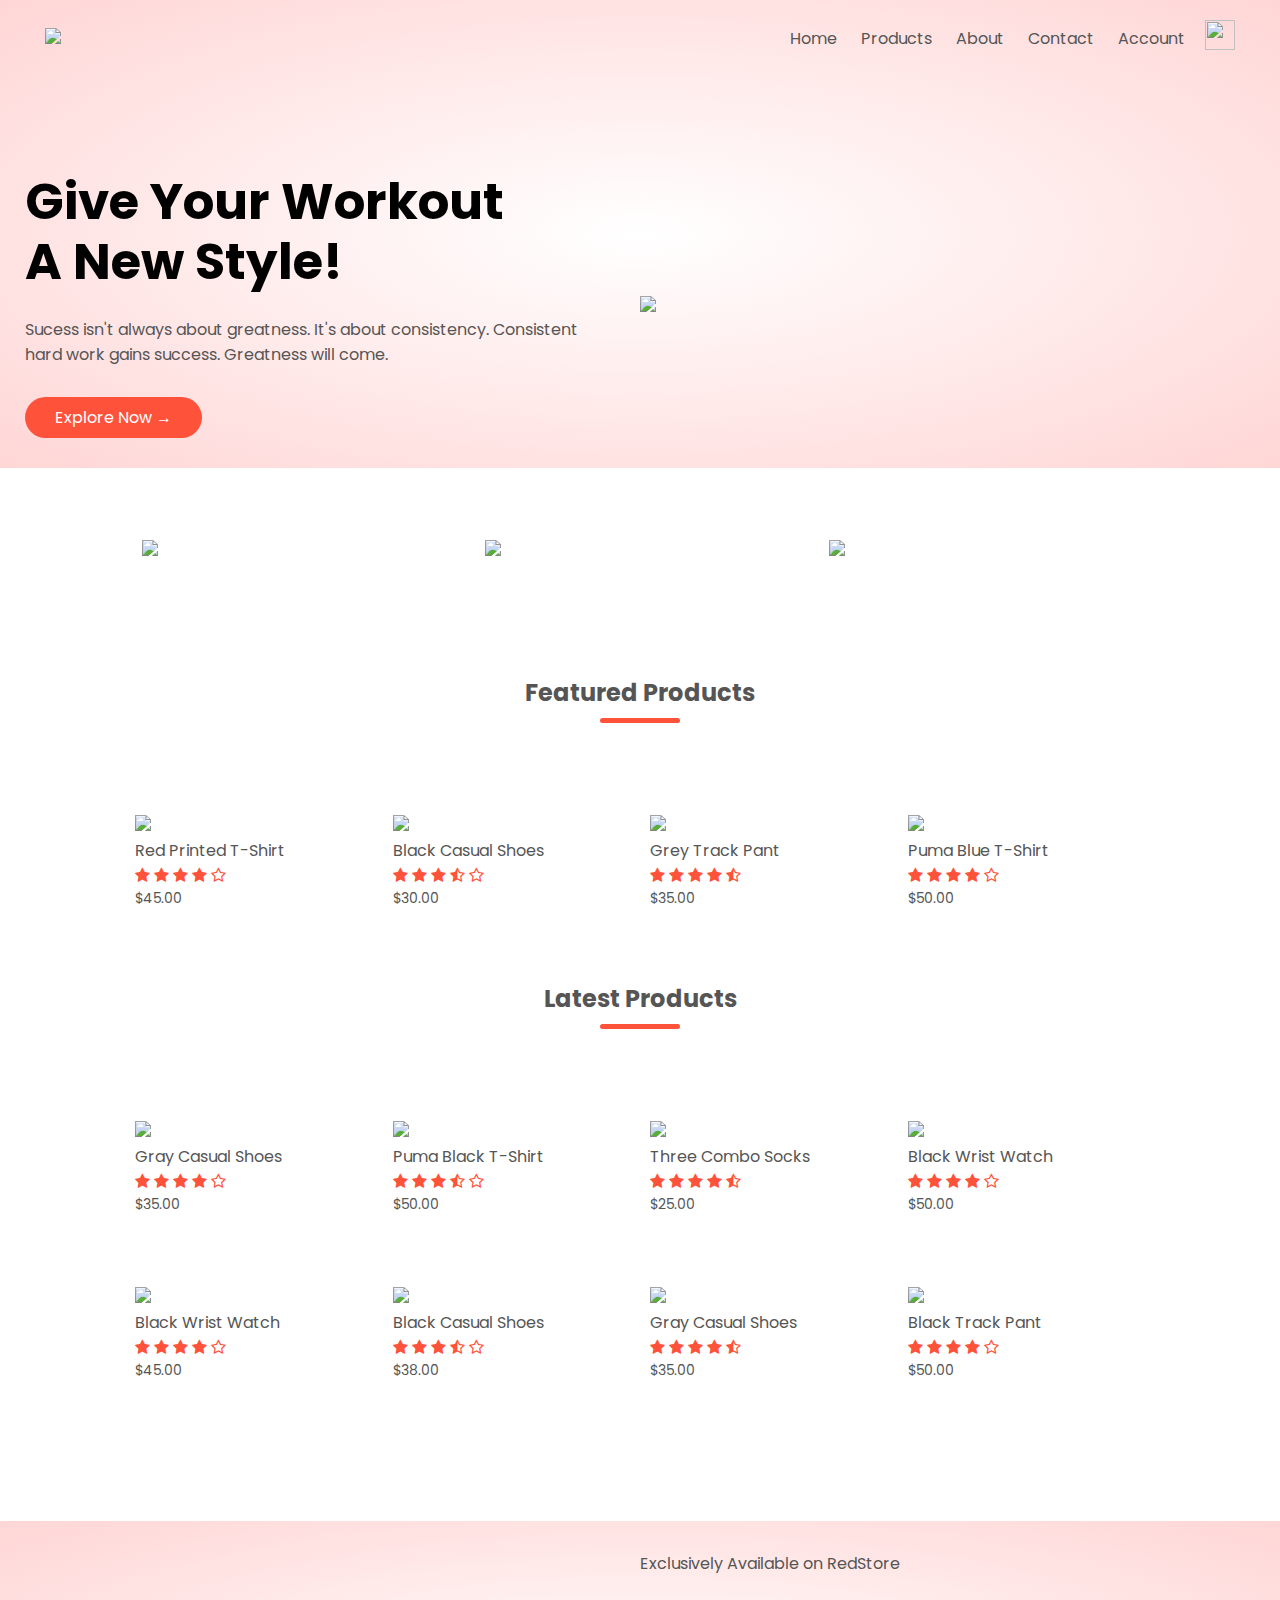
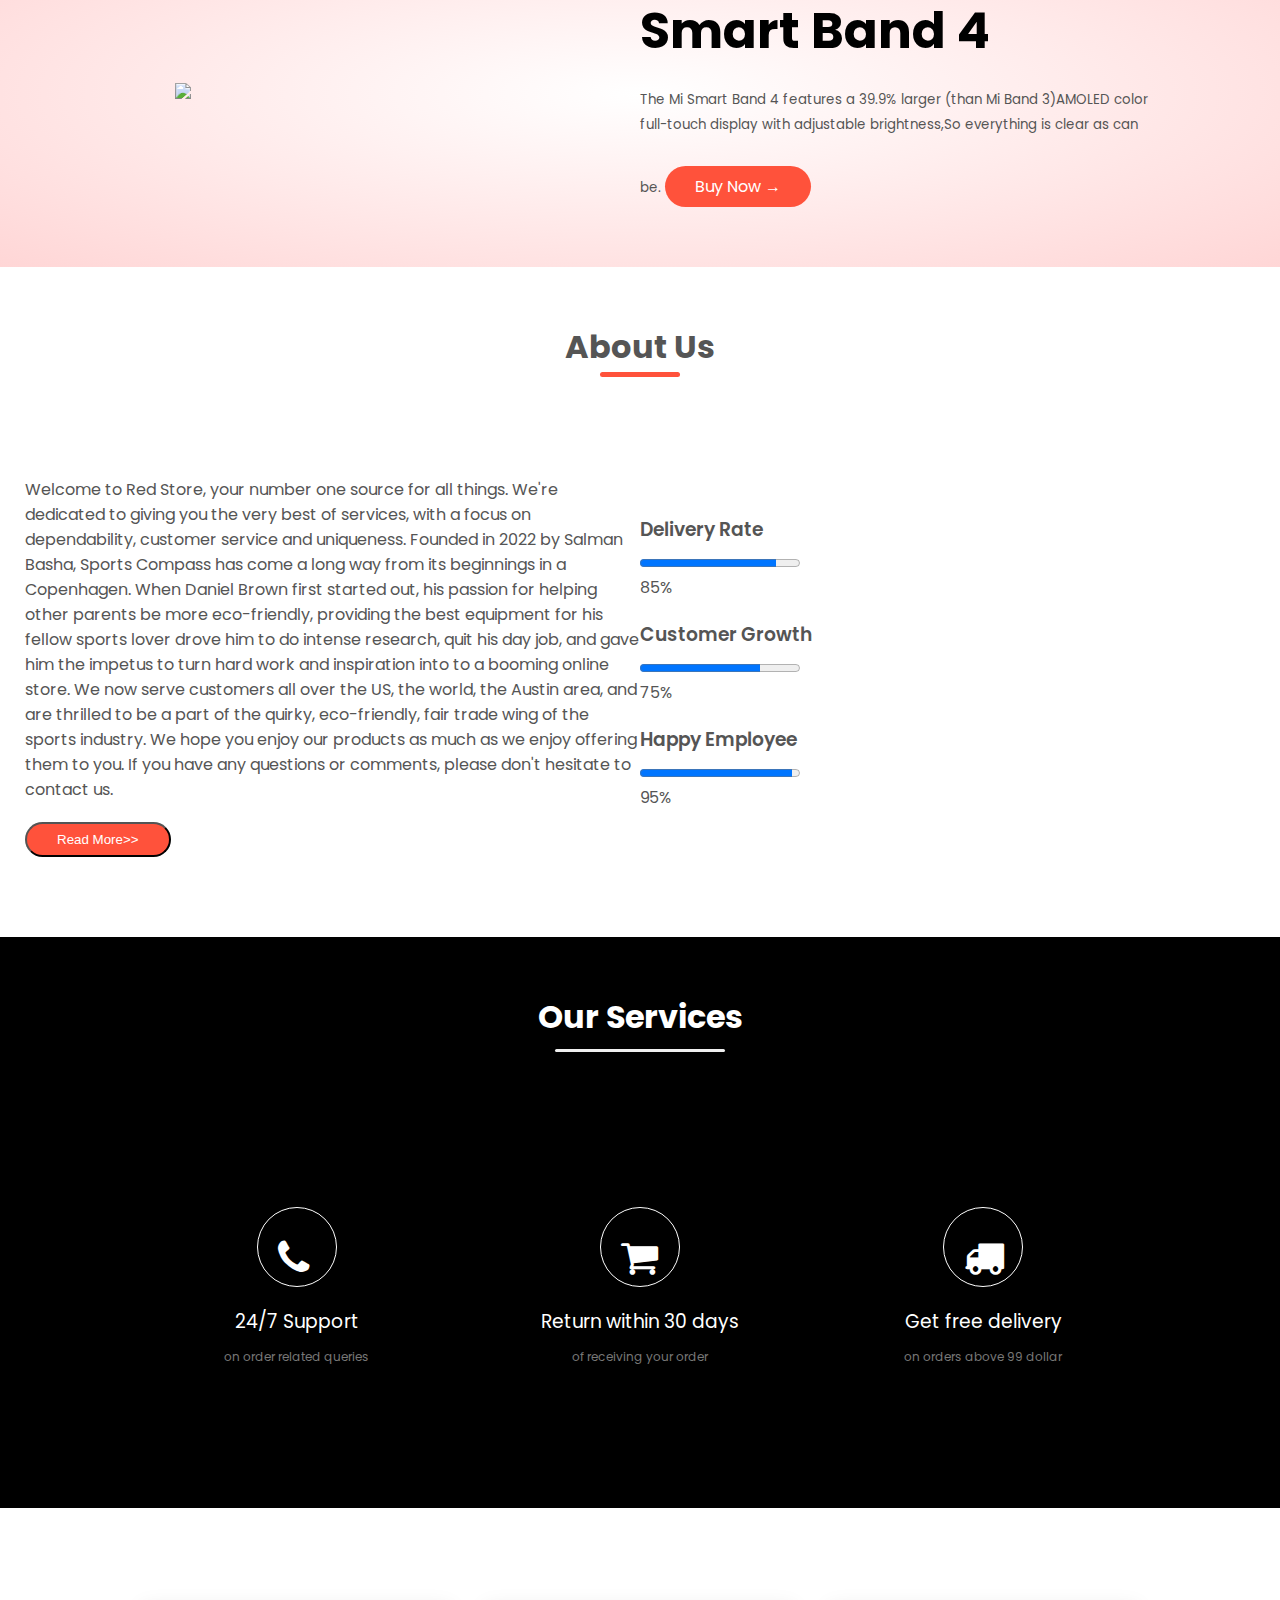
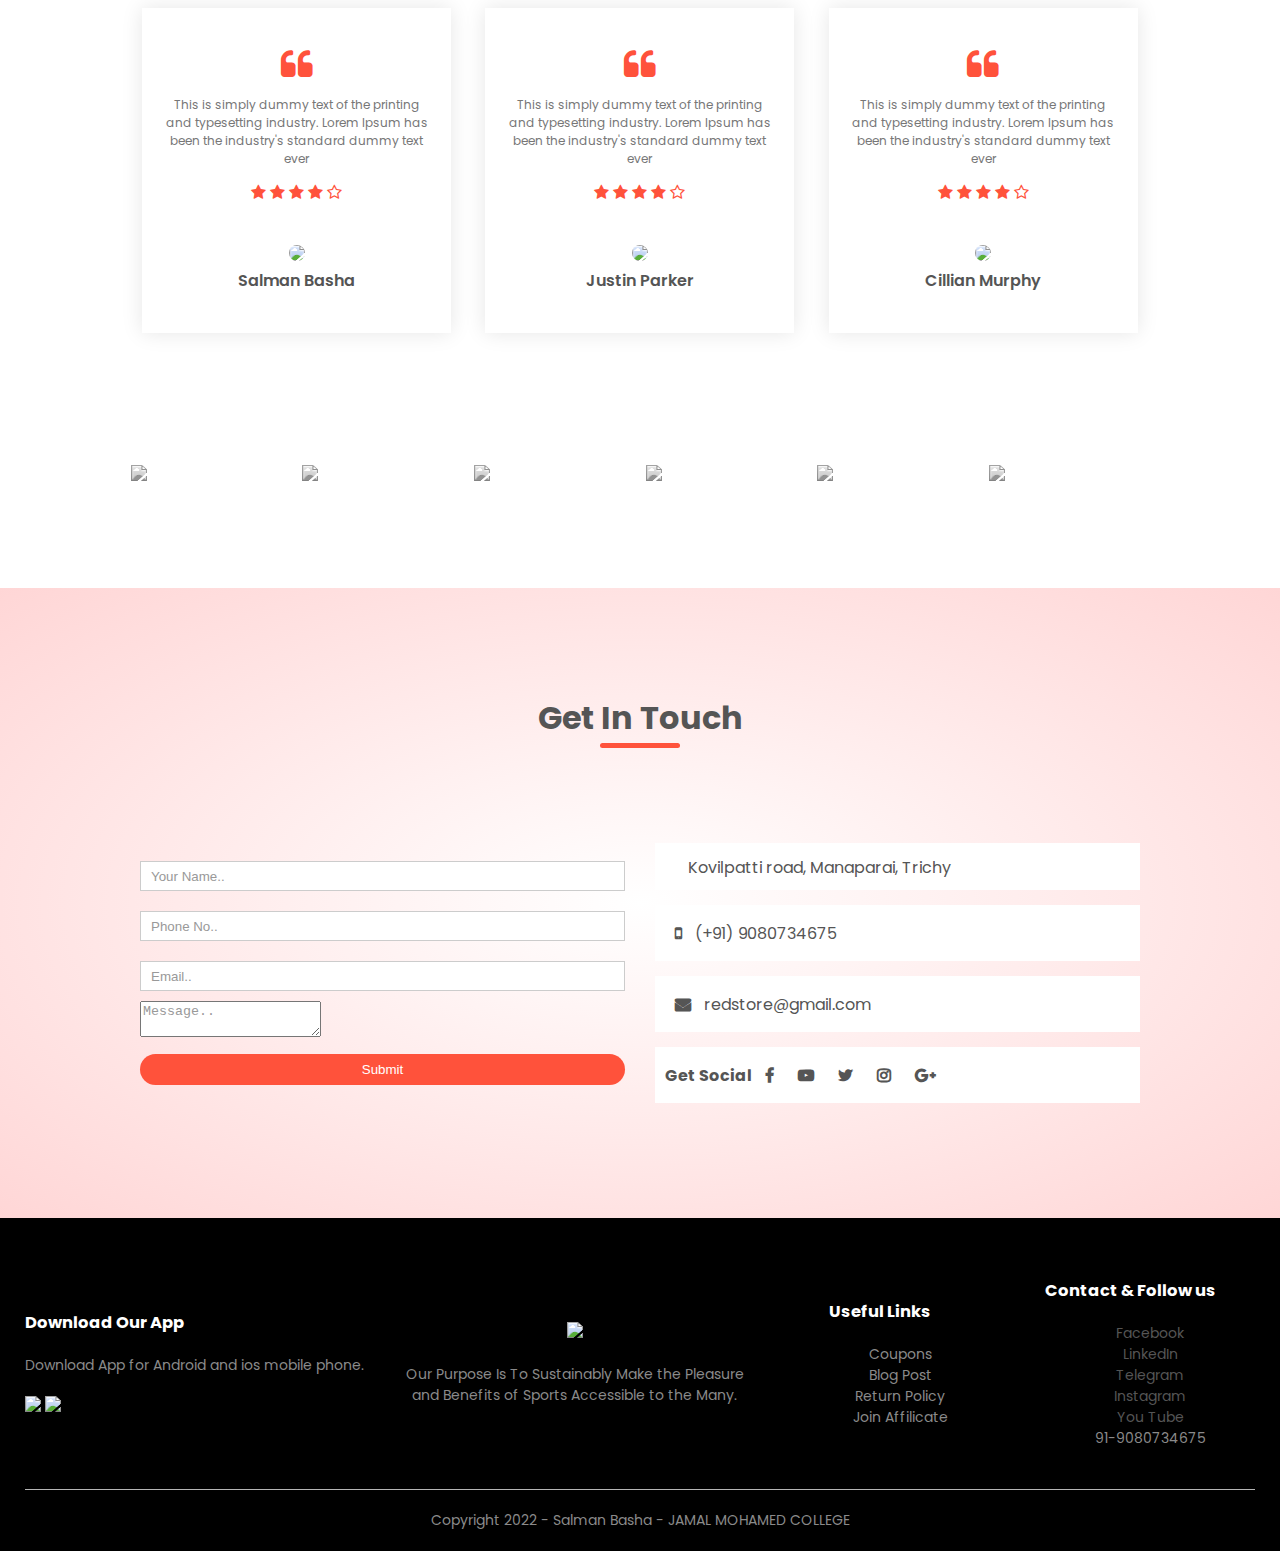
==== Red_Store/index.html @ 7539285f "Add files via upload" ====
<!DOCTYPE html>
<html lang = "en">
<head>
	<meta charset="UTF-8">
	<meta name ="viewport" content = "width = device-width, initial-scale =1.0">
	<title>RedStore | Ecommerce Website Design </title>
	<link rel="stylesheet" href="style.css" >
	<link rel="preconnect" href="https://fonts.googleapis.com">
	<link rel="preconnect" href="https://fonts.gstatic.com" crossorigin>
	<link href="https://fonts.googleapis.com/css2?family=Poppins:wght@300;400;500;600;700&display=swap" 
	rel="stylesheet">
	<link rel="stylesheet" href="https://stackpath.bootstrapcdn.com/font-awesome/4.7.0/css/font-awesome.min.css">

</head>
<body>
	<div class="header">
		
	<div class="container">
		<div class="navbar">
			<div class="logo">
				<a href="index.html"><img src="images/logo.png" width="125px"> </a>
			</div>
		<nav>
			<ul id = "MenuItems">
				<li><a href="index.html"> Home </a> </li>
				<li><a href="products.html"> Products </a> </li>
				<li><a href="about.html"> About </a> </li>
				<li><a href="contact.html"> Contact </a> </li>
				<li><a href="account.html"> Account </a> </li>
			</ul>
		</nav>
		
		<a href="cart.html"><img src="images/cart.png" width="30px" height="30px"></a>
		<img src="images/menu.png" class="menu-icon"
		onclick ="menutoggle()">

		</div>
	<div class="row">
		<div class="col-6">
			<h1>Give Your Workout<br>A New Style!</h1>
			<p>Sucess isn't always about greatness. It's about consistency. 
			Consistent<br>hard work gains success. Greatness
			will come.</p>
			<a href="" class="btn">Explore Now &#8594;</a>
		</div>
		<div class="col-6">
			<img src="images/image1.png" >
		</div>
	</div>
	
	</div>

	</div>

<!---------------------- featured categories --------------------->
 
	<div class="categories">
		<div class="small-container">
			
			<div class="row">
				<div class="col-4">
					<img src="images/category-1.jpg">
				</div>
				<div class="col-4">
					<img src="images/category-2.jpg">
				</div>
				<div class="col-4">
					<img src="images/category-3.jpg">
				</div>
			</div>


		</div>
	</div>
<!---------------------- featured products --------------------->

	<div class="small-container">
		<h2 class="title">Featured Products</h2>	
		
		<div class="row">
			<div class="col-3">
				<a href="product-details.html"><img src="images/product-1.jpg"> </a>
				<a href="product-details.html"><h4>Red Printed T-Shirt</h4></a>
				<div class="rating">
					<i class="fa fa-star"></i>
					<i class="fa fa-star"></i>
					<i class="fa fa-star"></i>
					<i class="fa fa-star"></i>
					<i class="fa fa-star-o"></i>
				</div>
				<p>$45.00</p>
			</div>
			<div class="col-3">
				<img src="images/product-2.jpg">
				<h4>Black Casual Shoes</h4>
				<div class="rating">
					<i class="fa fa-star"></i>
					<i class="fa fa-star"></i>
					<i class="fa fa-star"></i>
					<i class="fa fa-star-half-o"></i>
					<i class="fa fa-star-o"></i>
				</div>
				<p>$30.00</p>
			</div>
			<div class="col-3">
				<img src="images/product-3.jpg">
				<h4>Grey Track Pant</h4>
				<div class="rating">
					<i class="fa fa-star"></i>
					<i class="fa fa-star"></i>
					<i class="fa fa-star"></i>
					<i class="fa fa-star"></i>
					<i class="fa fa-star-half-o"></i>
				</div>
				<p>$35.00</p>
			</div>
			<div class="col-3">
				<img src="images/product-4.jpg">
				<h4>Puma Blue T-Shirt</h4>
				<div class="rating">
					<i class="fa fa-star"></i>
					<i class="fa fa-star"></i>
					<i class="fa fa-star"></i>
					<i class="fa fa-star"></i>
					<i class="fa fa-star-o"></i>
				</div>
				<p>$50.00</p>
			</div>
		</div>
		<h2 class="title">Latest Products</h2>
			
		<div class="row">
			<div class="col-3">
				<img src="images/product-5.jpg">
				<h4>Gray Casual Shoes</h4>
				<div class="rating">
					<i class="fa fa-star"></i>
					<i class="fa fa-star"></i>
					<i class="fa fa-star"></i>
					<i class="fa fa-star"></i>
					<i class="fa fa-star-o"></i>
				</div>
				<p>$35.00</p>
			</div>
			<div class="col-3">
				<img src="images/product-6.jpg">
				<h4>Puma Black T-Shirt</h4>
				<div class="rating">
					<i class="fa fa-star"></i>
					<i class="fa fa-star"></i>
					<i class="fa fa-star"></i>
					<i class="fa fa-star-half-o"></i>
					<i class="fa fa-star-o"></i>
				</div>
				<p>$50.00</p>
			</div>
			<div class="col-3">
				<img src="images/product-7.jpg">
				<h4>Three Combo Socks </h4>
				<div class="rating">
					<i class="fa fa-star"></i>
					<i class="fa fa-star"></i>
					<i class="fa fa-star"></i>
					<i class="fa fa-star"></i>
					<i class="fa fa-star-half-o"></i>
				</div>
				<p>$25.00</p>
			</div>
			<div class="col-3">
				<img src="images/product-8.jpg">
				<h4>Black Wrist Watch</h4>
				<div class="rating">
					<i class="fa fa-star"></i>
					<i class="fa fa-star"></i>
					<i class="fa fa-star"></i>
					<i class="fa fa-star"></i>
					<i class="fa fa-star-o"></i>
				</div>
				<p>$50.00</p>
			</div>
		</div>
		
		<div class="row">
			<div class="col-3">
				<img src="images/product-9.jpg">
				<h4>Black Wrist Watch</h4>
				<div class="rating">
					<i class="fa fa-star"></i>
					<i class="fa fa-star"></i>
					<i class="fa fa-star"></i>
					<i class="fa fa-star"></i>
					<i class="fa fa-star-o"></i>
				</div>
				<p>$45.00</p>
			</div>
			<div class="col-3">
				<img src="images/product-10.jpg">
				<h4>Black Casual Shoes</h4>
				<div class="rating">
					<i class="fa fa-star"></i>
					<i class="fa fa-star"></i>
					<i class="fa fa-star"></i>
					<i class="fa fa-star-half-o"></i>
					<i class="fa fa-star-o"></i>
				</div>
				<p>$38.00</p>
			</div>
			<div class="col-3">
				<img src="images/product-11.jpg">
				<h4>Gray Casual Shoes</h4>
				<div class="rating">
					<i class="fa fa-star"></i>
					<i class="fa fa-star"></i>
					<i class="fa fa-star"></i>
					<i class="fa fa-star"></i>
					<i class="fa fa-star-half-o"></i>
				</div>
				<p>$35.00</p>
			</div>
			<div class="col-3">
				<img src="images/product-12.jpg">
				<h4>Black Track Pant</h4>
				<div class="rating">
					<i class="fa fa-star"></i>
					<i class="fa fa-star"></i>
					<i class="fa fa-star"></i>
					<i class="fa fa-star"></i>
					<i class="fa fa-star-o"></i>
				</div>
				<p>$50.00</p>
			</div>
		</div>
	</div>

<!--------------------- Offer -------------------->
	<div class="offer">
		<div class="small-container">
			<div class="row">
				<div class="col-6">
					<img src="images/exclusive.png" class="offer-img">
				</div>
				<div class="col-6">
					<p>Exclusively Available on RedStore</p>
					<h1>Smart Band 4</h1>
					<small>The Mi Smart Band 4 features a 39.9% larger
					(than Mi Band 3)AMOLED color full-touch display with
					adjustable brightness,So everything is clear as can be.</small>
					<a href="" class="btn">Buy Now &#8594;</a>
				</div>
			</div>
		</div>
	</div>


<!------About Section------->    
    <div class="about">
    <div class="container">
	<h1 class="title"> About Us </h1>
        <div class="row">
            <div class="col-6">
                <div class="about-content">
                Welcome to Red Store, your number one source for all things. We're dedicated to giving you the very best of services, with a focus on dependability, customer service and uniqueness.

Founded in 2022 by Salman Basha, Sports Compass has come a long way from its beginnings in a Copenhagen. When Daniel Brown first started out, his passion for helping other parents be more eco-friendly, providing the best equipment for his fellow sports lover drove him to do intense research, quit his day job, and gave him the impetus to turn hard work and inspiration into to a booming online store. We now serve customers all over the US, the world, the Austin area, and are thrilled to be a part of the quirky, eco-friendly, fair trade wing of the sports industry.

We hope you enjoy our products as much as we enjoy offering them to you. If you have any questions or comments, please don't hesitate to contact us.


                </div>

            <button type="button" class="btn btn-primary">Read More>>
            
            </button>
            
            </div>

            <div class="col-6 skills-bar">
            
	    <h3>Delivery Rate</h3>
            <div class="progress">
	   <progress id="file" max="100" value="85"> 85% </progress>
            <div class="progress-bar" style = "width:85%";>85%</div>
            </div>
            
            <h3>Customer Growth</h3>
            <div class="progress">
            <progress id="file" max="100" value="75"> 75% </progress>
            <div class="progress-bar" style = "width:75%";>75%</div>
            </div>
            
            <h3>Happy Employee</h3>
            <div class="progress">
	    <progress id="file" max="100" value="95"> 95% </progress>
            <div class="progress-bar" style = "width:95%";>95%</div>
            </div>

            </div>

        </div>
        
    </div>  
    </div>  
        
<!------Services Section------->        
    <div class="services">
    
        <div class="small-container">
            <h1 class="title">Our Services</h1>
            <div class="row services" >
                <div class= "col-4 text-center">
                    <div class="icon">
                    <i class="fa fa-phone"></i>
                    </div>
                    <h3> 24/7 Support</h3>
                    <p>on order related queries</p>
                </div>
            
                <div class="col-4 text-center">
                    <div class="icon">
                    <i class="fa fa-shopping-cart"></i>
                    </div>
                    <h3> Return within 30 days</h3>
                    <p>of receiving your order</p>
                </div>
            
                <div class="col-4 text-center">
                    <div class="icon">
                    <i class="fa fa-truck"></i>
                    </div>
                    <h3>Get free delivery</h3>
                    <p>on orders above 99 dollar</p>
                </div>
            </div>
        </div>
        </div>
    
    </div>



<!--------------------- testimonial  -------------------->
	<div class="testimonial">
		<div class="small-container">
			<div class="row">
				<div class="col-4">
					<i class="fa fa-quote-left"></i>
					<p>This is simply dummy text of the printing
					and typesetting industry. Lorem Ipsum has been the
					industry's standard dummy text ever</p>
					<div class="rating">
						<i class="fa fa-star"></i>
						<i class="fa fa-star"></i>
						<i class="fa fa-star"></i>
						<i class="fa fa-star"></i>
						<i class="fa fa-star-o"></i>
					</div>
					<img src="images/user-4.jpg">
					<h3>Salman Basha</h3>
				</div>
				<div class="col-4">
					<i class="fa fa-quote-left"></i>
					<p>This is simply dummy text of the printing
					and typesetting industry. Lorem Ipsum has been the
					industry's standard dummy text ever</p>
					<div class="rating">
						<i class="fa fa-star"></i>
						<i class="fa fa-star"></i>
						<i class="fa fa-star"></i>
						<i class="fa fa-star"></i>
						<i class="fa fa-star-o"></i>
					</div>
					<img src="images/user-5.png">
					<h3>Justin Parker</h3>
				</div>
				<div class="col-4">
					<i class="fa fa-quote-left"></i>
					<p>This is simply dummy text of the printing
					and typesetting industry. Lorem Ipsum has been the
					industry's standard dummy text ever</p>
					<div class="rating">
						<i class="fa fa-star"></i>
						<i class="fa fa-star"></i>
						<i class="fa fa-star"></i>
						<i class="fa fa-star"></i>
						<i class="fa fa-star-o"></i>
					</div>
					<img src="images/user-6.jpg">
					<h3>Cillian Murphy</h3>
				</div>
				
			</div>
		</div>
	</div>
<!--------------------- brands  -------------------->
	<div class="brands">
		<div class="small-container">
			<div class="row">
				<div class="col-2">
					<img src="images/logo-godrej.png">
				</div>
				<div class="col-2">
					<img src="images/logo-oppo.png">
				</div>
				<div class="col-2">
					<img src="images/logo-coca-cola.png">
				</div>
				<div class="col-2">
					<img src="images/logo-paypal.png">
				</div>
				<div class="col-2">
					<img src="images/logo-philips.png">
				</div>
				<div class="col-2">
					<img src="images/logo-Starbucks.jpg">
				</div>
				
			</div>
		</div>
	</div>

<!--------------------- contact  -------------------->
	<div class="contact">
		<div class="small-container">
			<H1 class="title">Get In Touch</H1>
			<div class="row">
				<div class="col-6">
					<form class="contact-form">

					<div class ="form-group">
					<input type="text" class="form-control" placeholder="Your Name..">
					</div>

					<div class ="form-group">
					<input type="number" class="form-control" placeholder="Phone No..">
					</div>


					<div class ="form-group">
					<input type="email" class="form-control" placeholder="Email..">
					</div>


					<div class ="form-group">
					<textarea class="form-control" row="4" placeholder="Message.."></textarea>
					</div>
					
					<button type = "submit" class="btn btn-primary">Submit </button>
					
					</form>

				</div>

				<div class="col-6 contact-info">

					<div class="follow"> <b> <i class="fa fa-map-maker"></i> </b> Kovilpatti road, Manaparai, Trichy </div>

					<div class="follow"> <b> <i class="fa fa-mobile"></i> </b> (+91) 9080734675 </div>

					<div class="follow"> <b> <i class="fa fa-envelope"></i> </b> redstore@gmail.com </div>

					<div class="follow"> <label> <b>Get Social </b> </label>
					<a href = "https://www.Facebook.com/"><i class ="fa fa-facebook"> </i> </a>
					<a href = "https://www.youtube.com/"><i class ="fa fa-youtube-play"> </i> </a>
					<a href = "https://www.twitter.com/"><i class ="fa fa-twitter"> </i> </a>
					<a href = "https://www.instagram.com/"><i class ="fa fa-instagram"> </i> </a>
					<a href = "https://www.myaccount.google.com/"><i class ="fa fa-google-plus"> </i> </a>
					 </div>


					
				</div>

			</div>
		</div>
	</div>

<!--------------------- footer  -------------------->
	<div class="footer">
		<div class="container">
			<div class="row">
				<div class="footer-col-1">
					<h3>Download Our App</h3>
					<p>Download App for Android and ios mobile phone.</p>
					<div class="app-logo">
						<img src="images/play-store.png">
						<img src="images/app-store.png">
					</div>
				</div>
				<div class="footer-col-2">
					<img src="images/logo-white.png">					
					<p>Our Purpose Is To Sustainably Make the Pleasure and
					Benefits of Sports Accessible to the Many.</p> 
				</div>
				<div class="footer-col-3">
					<h3>Useful Links</h3>
					<ul>
					<li>Coupons</li>
					<li>Blog Post</li>
					<li>Return Policy</li>
					<li>Join Affilicate</li>					
					</ul>
				</div>
				<div class="footer-col-4">
					<h3>Contact & Follow us</h3>
					<ul>
					<li><a href="https://Facebook.com">Facebook </a></li>
					<li><a href="https://Linkedin.com">LinkedIn </a></li>
					<li><a href="https://Telegram.com">Telegram </a></li>
					<li><a href="https://Instagram.com">Instagram </a></li>		
					<li><a href="https://YouTube.com">You Tube  </a></li>
					<li>91-9080734675</li>
					</ul>
				</div>

			</div>
			<hr>
			<p class="Copyright">Copyright 2022 - Salman Basha - JAMAL MOHAMED COLLEGE</p>
		</div>
	</div>

<!--------------------- js for toggle menu -------------------->

	<script>
		var MenuItems = document.getElementById("MenuItems");
		
		MenuItems.style.maxHeight = "0px";
	
		function menutoggle()
		{
		
			if(MenuItems.style.maxHeight == "0px")
			{
			
				MenuItems.style.maxHeight = "200px";
				
			}
			else
			{
						
				MenuItems.style.maxHeight = "0px";
					
			}
		
		}
	</script>
</body>

</html>
---- Red_Store/style.css ----
*{
	margin: 0;
	pading: 0;
	box-sizing: border-box;


}

body{
	font-family: 'Poppins', sans-serif;
}

.navbar{
	display: flex;
	align-items: center;
	padding: 20px;
}
nav{
	flex: 1;
	text-align:right;

}
nav ul{
	display: inline-block;
	list-style-type: none;
}
nav ul li{

	display: inline-block;
	margin-right: 20px;

}

a{
	text-decoration: none;
	color: #555;
}
p{
	color: #555;
}
.container{
	max-width= 1300px;
	margin: auto;
	padding-left: 25px;
	padding-right: 25px;
}
.row{
	display:flex;
	align-items:center;
	flex-wrap:wrap;
	justify-content:space-around;
}
.col-6{
	flex-basis:50%;
	min-width:300px;
}
.col-6 img{
	max-width:100%;
	padding:50px 0;
}
.col-6 h1{
	font-size:50px;
	line-height:60px;
	margin:25px 0;
}
.btn{
	display: inline-block;
	background: #ff523b;
	color: #fff;
	padding: 8px 30px;
	margin: 30px 0;
	border-radius: 30px;
	transition:background 0.5s;
}

.btn:hover{
	background: #563434;
}

.header{
	background: radial-gradient(#fff,#ffd6d6);
}
.header .row{
	margin-top:70px;
}
.categories{
	margin:70px 0;
}
.col-4{
	flex-basis:30%;
	min-width: 250px;
	margin-bottom:30px;
}

.col-4 img{
	width:100%;
}
.small-container{
	max-width: 1080px;
	margin:auto;
	padding-left:25px;
	padding-right:25px;
}
.col-3{
	flex-basis:25%;
	padding:10px;
	min-width: 200px;
	margin-bottom:50px;
	transition: transform 0.5s;
}
.col-3 img{
	width:100%;
}

.title{
	text-align: center;
	margin:0 auto 80px;
	position: relative;
	line-height: 60px;
	color:#555;
}
.title::after{
	content: '';
	background:#ff523b;
	width:80px;
	height:5px;
	border-radius:5px;
	position: absolute;
	bottom:0;
	left:50%;
	transform:translatex(-50%);
}
h4{
	color:#555;
	font-weight:normal;
}
.col-3 p{
	font-size:14px;
}
.rating .fa{
	color:#ff523b;
}
.col-3:hover{
	transform: translateY(-5px);
}

/*--------------------- Offer --------------------*/

.offer{
	background: radial-gradient(#fff,#ffd6d6);
	margin-top: 80px;
	padding: 30px 0;
}

.col-6 .offer-img{
	padding:50px;
}
small{
	color:#555;
}
/*--------------------- About --------------------*/

.about
{
    padding-top: 50px;
    padding-bottom: 50px;
    color:#555;
}


.about .btn
{
    margin-top:20px;
    margin-bottom:30px;
    
}

.about-content
{
    padding-top: 20px;
}

.skills-bar h3
{
    margin-bottom:6px;
    font-weight: 600;
}

.progress-bar
{
    border-radius:16px;
}

.progress
{
    border-radius:16px!important;
    margin-bottom: 20px;
    
}

/*--------------------- services --------------------*/

.services
{
    background: black;
    background-size: cover;
    background-position: center;
    color:#555!important;
    background-attachment: fixed;
    padding-top:50px;
    padding-bottom: 50px;
}



.services h1
{
    text-align: center;
    color:#fff!important;
    padding-bottom: 10px;
}

.services h1::after
{
    content: '';
    background:#efefef;
    display: block;
    height:3px;
    width:170px;
    margin: 20px auto 5px;
}
.services h3
{
    font-weight: 400;
    color: white;
    margin: auto;
    text-align: center;
}
.services p
{
    font-weight: 400;
    color: white;
    margin: auto;
    margin-top: 20px;
    text-align: center;
}


.services i
{
    
    color: white;
}

.icon
{
    font-size:40px;
    margin:20px auto;
    padding: 20px;
    height: 80px;
    width:80px;
    border:1px solid #fff;
    border-radius:50%;
}

.services .col-4:hover{
    background:#007bff;
    cursor: pointer;
    transition: 0.7s;
    
}



/*--------------------- testimonial  --------------------*/

.testimonial{
	padding-top: 100px;
}

.testimonial .col-4{
	text-align: center;
	padding: 40px 20px;
	box-shadow: 0 0 20px 0px rgba(0,0,0,0.1);
	cursor: pointer;
	transition: transform 0.5s;
}

.testimonial .col-4 img{
	width: 70px;
	margin-top: 40px;
	border-radius: 50px;

}

.testimonial .col-4:hover{
	transform: translateY(-10px);
}

.fa.fa-quote-left{
	font-size: 34px;
	color: #ff523b;
}
.col-4 p{
	font-size: 12px;
	margin: 12px 0;
	color: #777;
}
.testimonial .col-4 h3{
	font-weight:600;
	color:#555;
	font-size:16px;
}
/*--------------------- brands  --------------------*/

.brands{
	margin: 100px auto;
}

.col-2{
	width: 160px;
}

.col-2 img{
	width: 100%;
	cursor: pointer;
	filter: grayscale(100%);
}
.col-2 img:hover{
	filter: grayscale(0);

}



/*--------------------- contact --------------------*/


.contact
{
	background : radial-gradient(#fff,#ffd6d6);
	padding-top: 100px;
	padding-bottom : 100px;
	color: #555;

}

.contact-form
{
	padding:15px;
}

::placeholder
{
color: #999!important;
}

.follow
{
	background : #fff;
	padding: 10px;
	margin : 15px;

}

.contact-info .fa
{
	margin : 10px;
	color: #555;
	font-weight: bold;
}

.title{
	text-align: center;
	margin:0 auto 80px;
	position: relative;
	line-height: 60px;
	color:#555;
}
.title::after{
	content: '';
	background:#ff523b;
	width:80px;
	height:5px;
	border-radius:5px;
	position: absolute;
	bottom:0;
	left:50%;
	transform:translatex(-50%);
}

/*--------------------- footer --------------------*/
.footer{
	background: #000;
	color:#8a8a8a;
	font-size:14px;
	padding: 60px 0 20px;	
}
.footer p{
	color:#8a8a8a;
}
.footer h3{
	color:#fff;
	margin-bottom:20px;
}
.footer-col-1, .footer-col-2, .footer-col-3, .footer-col-4{
	min-width: 250px;
	margin-bottom:20px;	
}
.footer-col-1{
	flex-basis: 30%;
}
.footer-col-2{
	flex: 1;
	text-align: center;
}
.footer-col-2 img{
	width: 180px;
	margin-bottom:20px;	

}
.footer-col-3 ,.footer-col-4 {
	flex-basis: 12%;
	text-align: center;	
}

ul{
	list-style-type: none;
}
.app-logo{
	margin-top:20px;	
}
.app-logo img{
	width:140px;
}

.footer hr{
	border: none;;
	background: #b5b5b5;
	height:1px;;
	margin: 20px 0;

}

.Copyright{
	text-align: center;
}
.menu-icon{
	width:28px;
	margin-left: 20px;
	display:none;

}
/*------------- media query for menu --------------------------*/
@media only screen and (max-width: 800px){
	
	nav ul{
		position: absolute;
		top:70px;
		left:0;
		background:#333;
		width: 100%;
		overflow:hidden;	
		transition: max-height 0.5s;

	}
	nav ul li{
		display:block;
		margin-right:50px;	
		margin-top:10px;	
		margin-bottom:10px;	

	}
	nav ul li a{
		color:#fff;
	}
	.menu-icon{
		display:block;
		cursor: pointer;
	}

}

/*------------- All products page --------------------------*/
.row-2{
	justify-content: space-between;
	margin: 100px auto 50px;
}

select{
	border: 1px solid #ff523b;
	padding:5px;
}
select:focus{
	outline:none;
}
.page-btn{
	margin:0 auto 80px;
}

.page-btn span{
	display: inline-block;
	border:1px solid #ff523b;
	margin-left: 10px;
	width:40px;
	height:40px;
	text-align:center;
	line-height:40px;
	cursor:pointer;
}
.page-btn span:hover{
	background:#ff523b;
	color:#fff;
}

/*------------- single product details --------------------------*/

.single-product{
	margin-top: 80px;
}

.single-product .col-2 {
	padding:20px;

}
.single-product .col-2 img{
	padding:0;
}
.single-product h4{
	margin:20px 0;
	font-size:22px;
	font-weight: bold;
}
.single-product select{
	display: block;
	padding:10px;
	margin-top: 20px;
}
.single-product input{
	width: 50px;
	height: 40px;
	padding-left:10px;
	font-size: 20px;
	margin-right: 10px;
	border:1px solid #ff523b;	
}

input:focus{
	outline:none;
}
.single-product .fa{
	color: #ff523b;
	margin-left: 10px;
}

.small-img-row{
	display: flex;
	justify-content: space-between;
}
.small-img-col{
	flex-basis: 24%;
	cursor: pointer;

}

/*------------- cart items details --------------------------*/

.cart-page{
	margin: 80px auto;
}

table{
	width:100%;
	border-collapse: collapse;
}
.cart-info{
	display: flex;
	flex-wrap: wrap;
}

th{
	text-align: left;
	padding: 5px;
	color: #fff;
	background: #ff523b;
	font-weight: normal;
}

td{
	padding: 10px 5px;
}

td input{

	width:40px;
	height: 30px;
	padding:5px;

}
td a{
	color:#ff523b;
	font-size: 12px;
}

td img{
	width: 80px;
	height: 80px;
	margin-right: 10px;
}

.total-price{
	display: flex;
	justify-content: flex-end;
}
.total-price table{
	border-top: 3px solid #ff523b;
	width: 100%;
	max-width: 400px;
}

td:last-child{
	text-align: right;

}
th:last-child{
	text-align: right;
}

.account-page{

	padding: 50px 0;
	background: radial-gradient(#fff,#ffd6d6);
	
}
.form-container{
	background: #fff;
	width: 300px;
	height:400px;
	position: relative;
	text-align: center;
	padding: 20px 0;
	margin: auto;
	box-shadow: 0 0 20px 0px rgba(0,0,0,0.1);
	overflow: hidden;
}

.form-container span{
	font-weight: bold;
	padding:0 10px;
	color: #555;
	cursor: pointer;
	width: 100px;
	display: inline-block;
}
.form-btn{
	display: inline-block;
}

.form-container form{
	max-width: 300px;
	padding:0 20px;
	position: absolute;
	top: 130px;
	transition: transform 1s;
}

form input{
	width: 100%;
	height:30px;
	margin: 10px 0;
	padding:0 10px;
	border: 1px solid #ccc;
}
form .btn{
	width: 100%;
	border: none;
	cursor: pointer;
	margin: 10px 0;
}

form .btn:focus{
	outline: none;
}

#LoginForm{
	left:-300px;
}
#RegForm{
	left: 0;
}

form a{
	font-size: 12px;
}


#Indicator{
	width: 100px;
	border: none;
	background: #ff523b;
	height: 3px;
	margin-top: 8px;
	transform: translateX(100px);
	transition: transform 1s;
}

















/*------------- media query for less than 600 screen size --------------------------*/
 
@media only screen and (max-width: 600px){

	.row{
		text-align: center;
		
	}

	.col-2, .col-3, .col-4{
		
		flex-basis: 100%;

	}
	
	.single-product .row{
		text-align: left;
	}
	.single-product .col{
		padding: 20px 0;
	}
	.single-product h1{
		font-size: 26px; 
		line-height: 32px;
	}

	.cart-info p{
	
		display: none;
	}


}
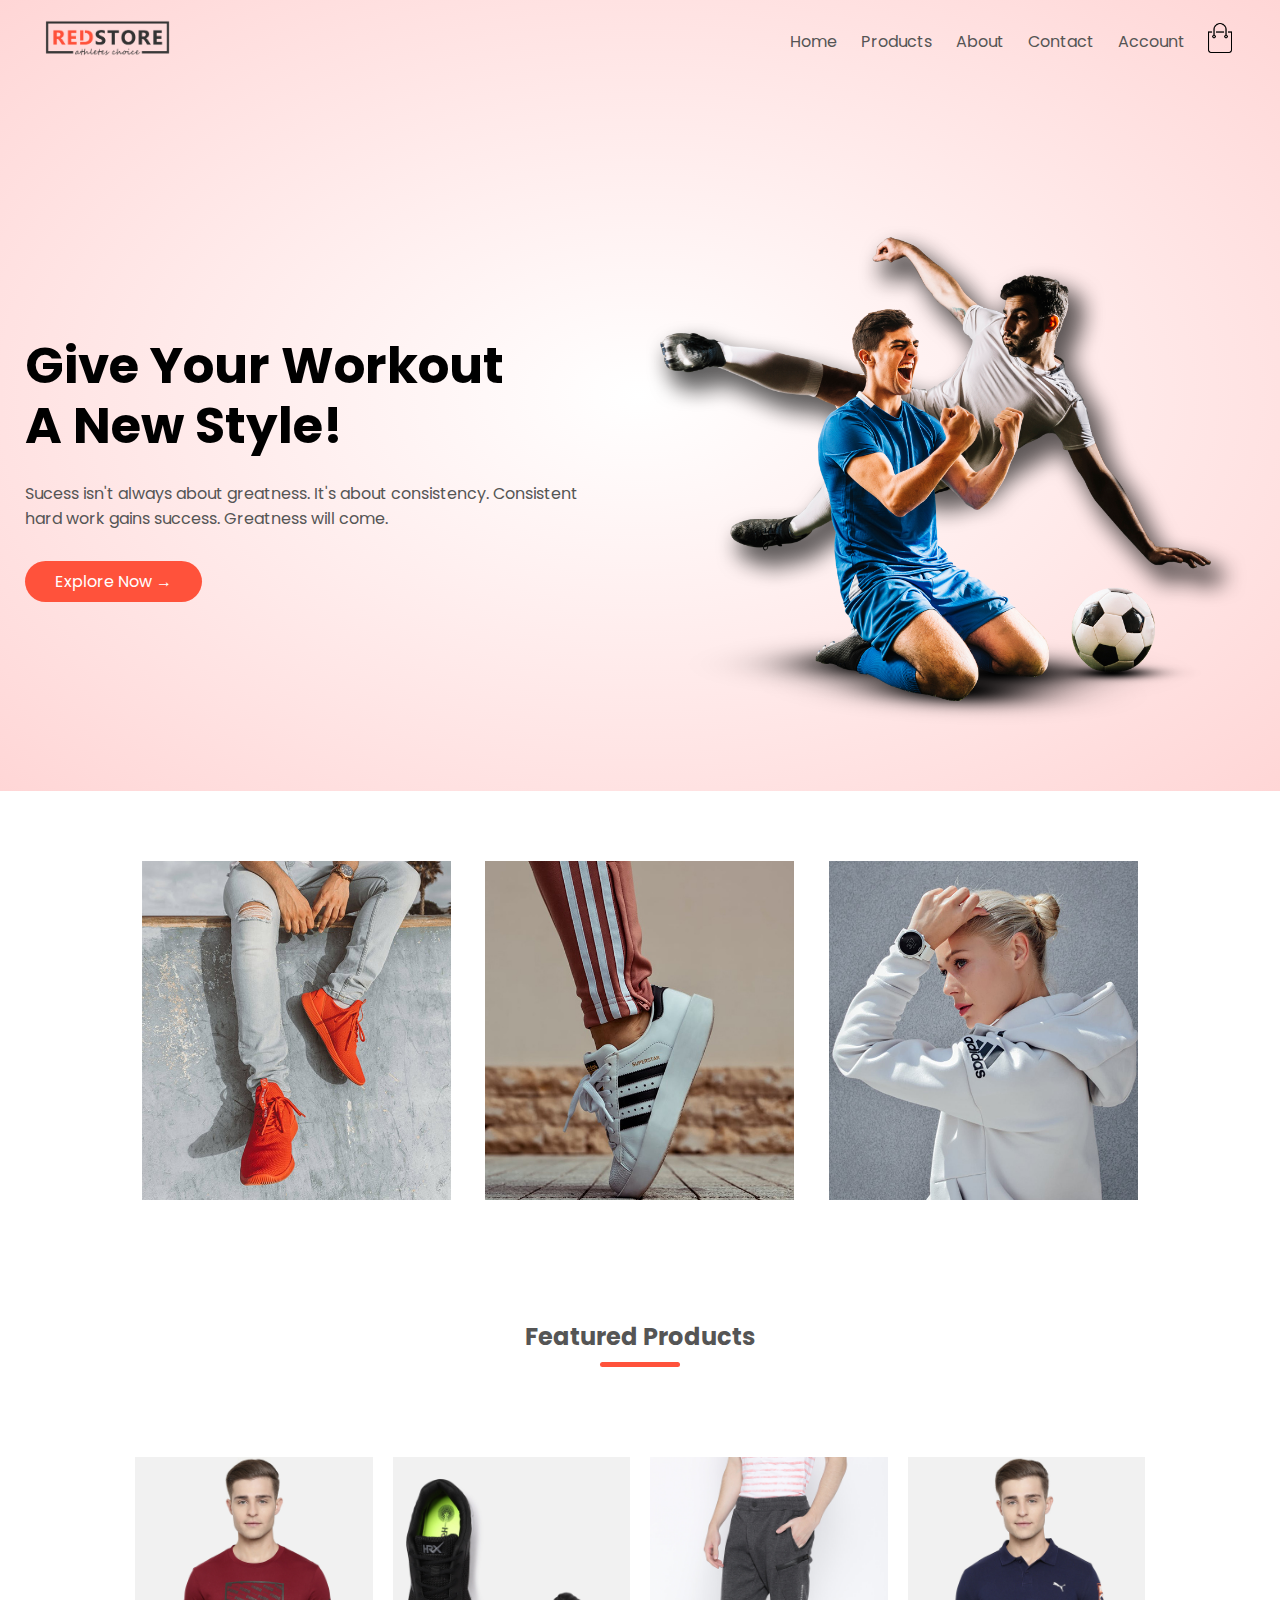
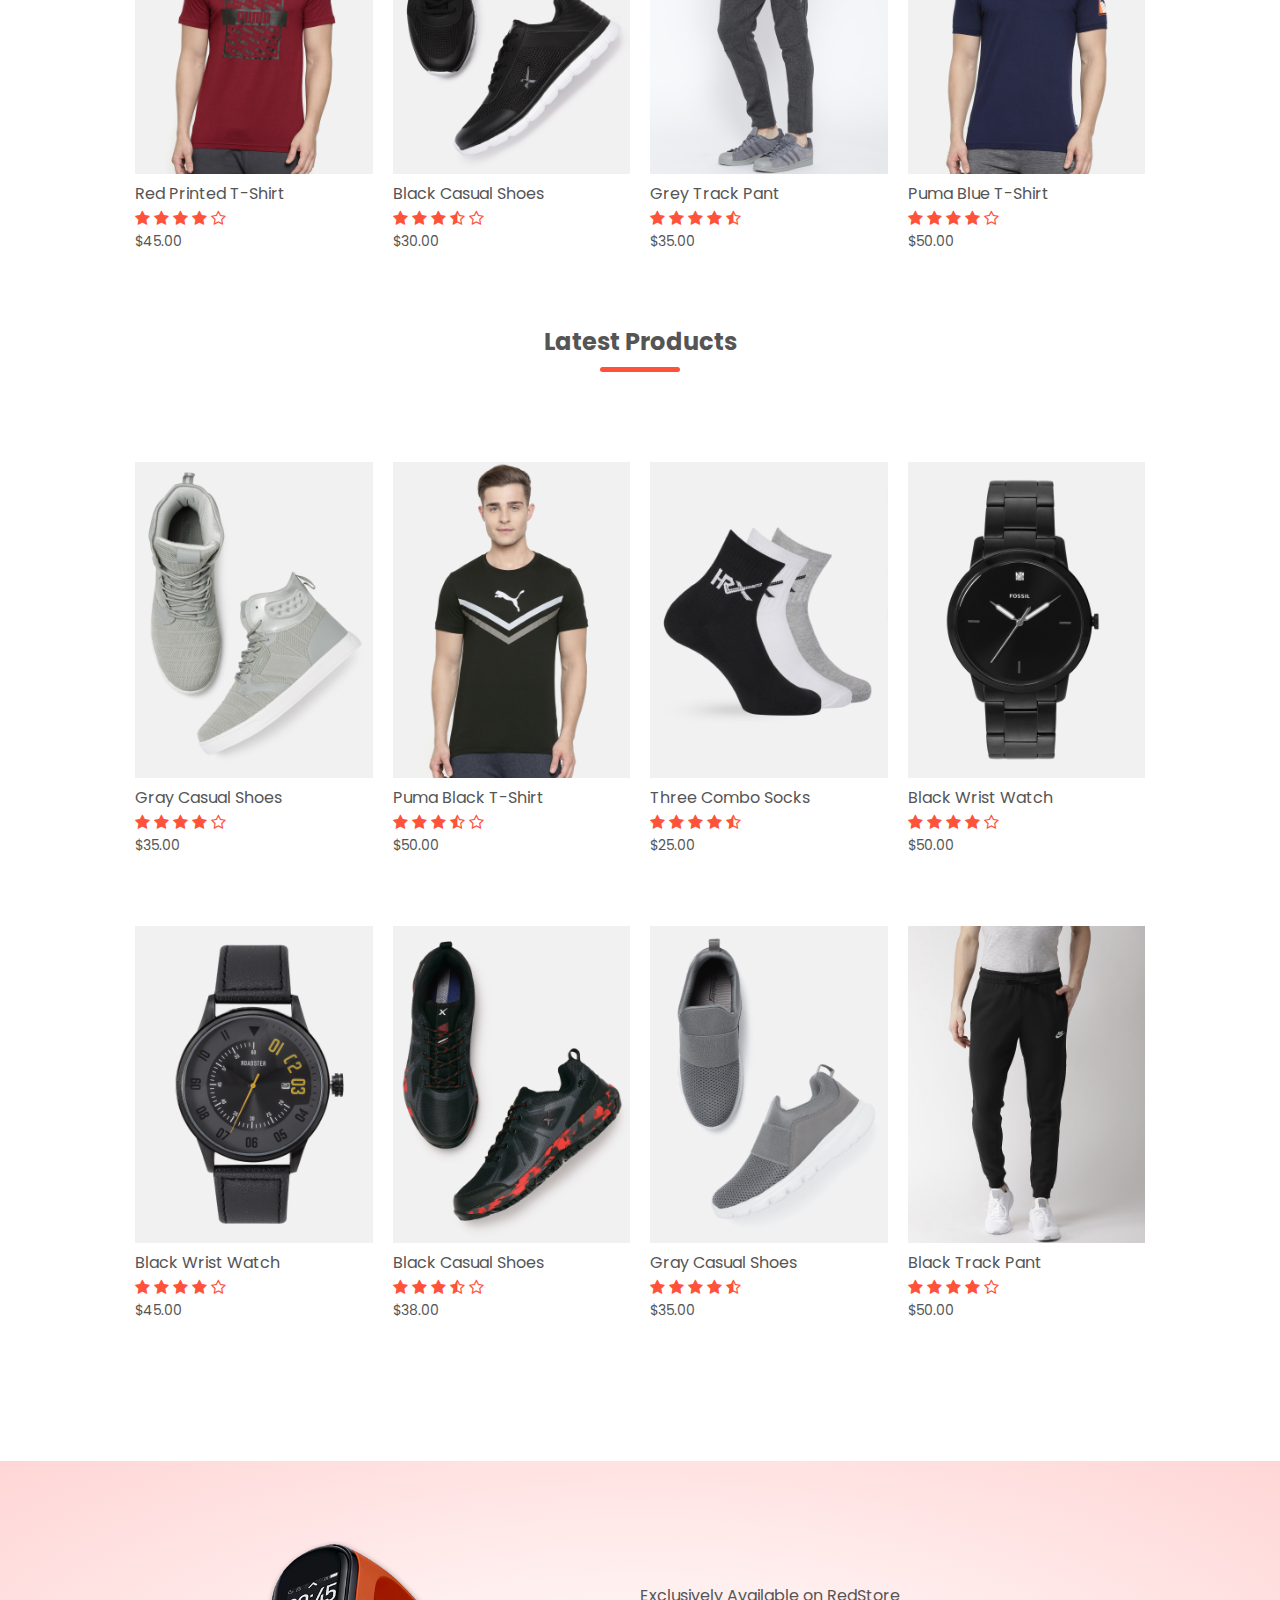
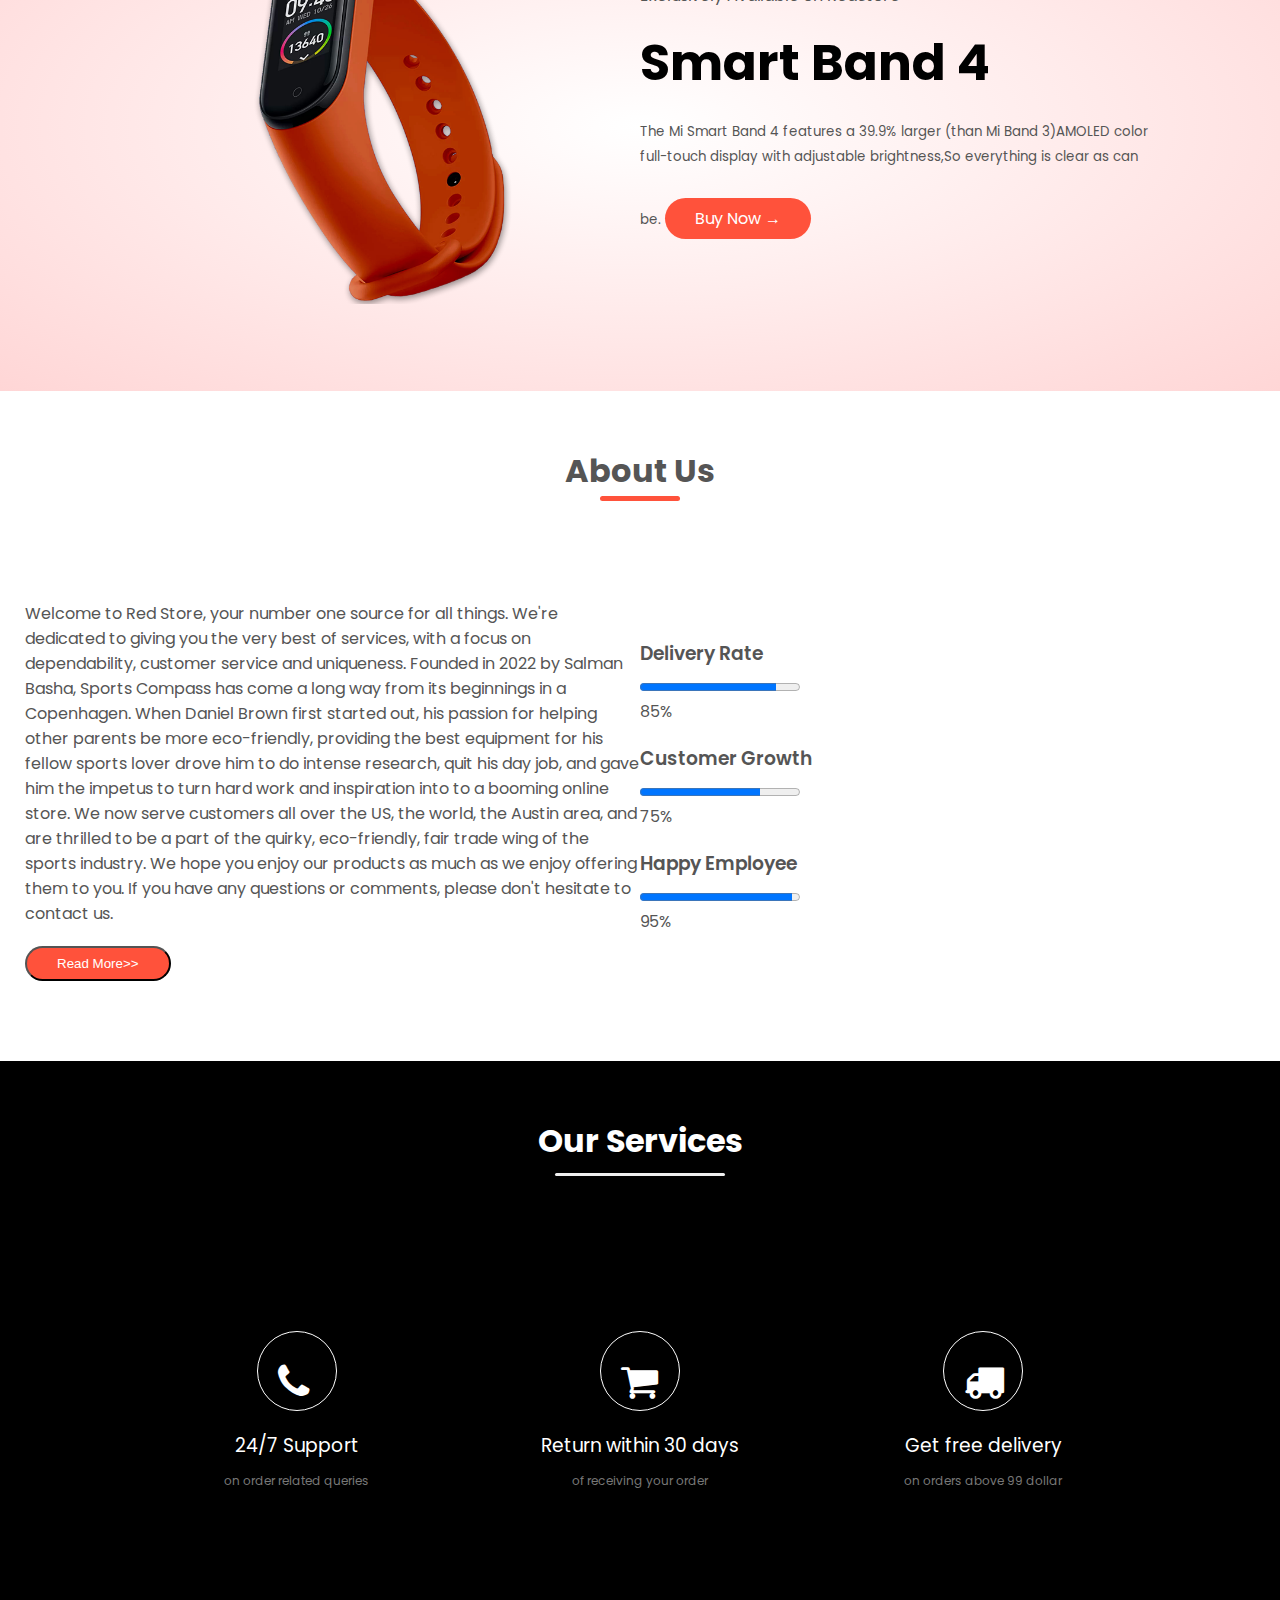
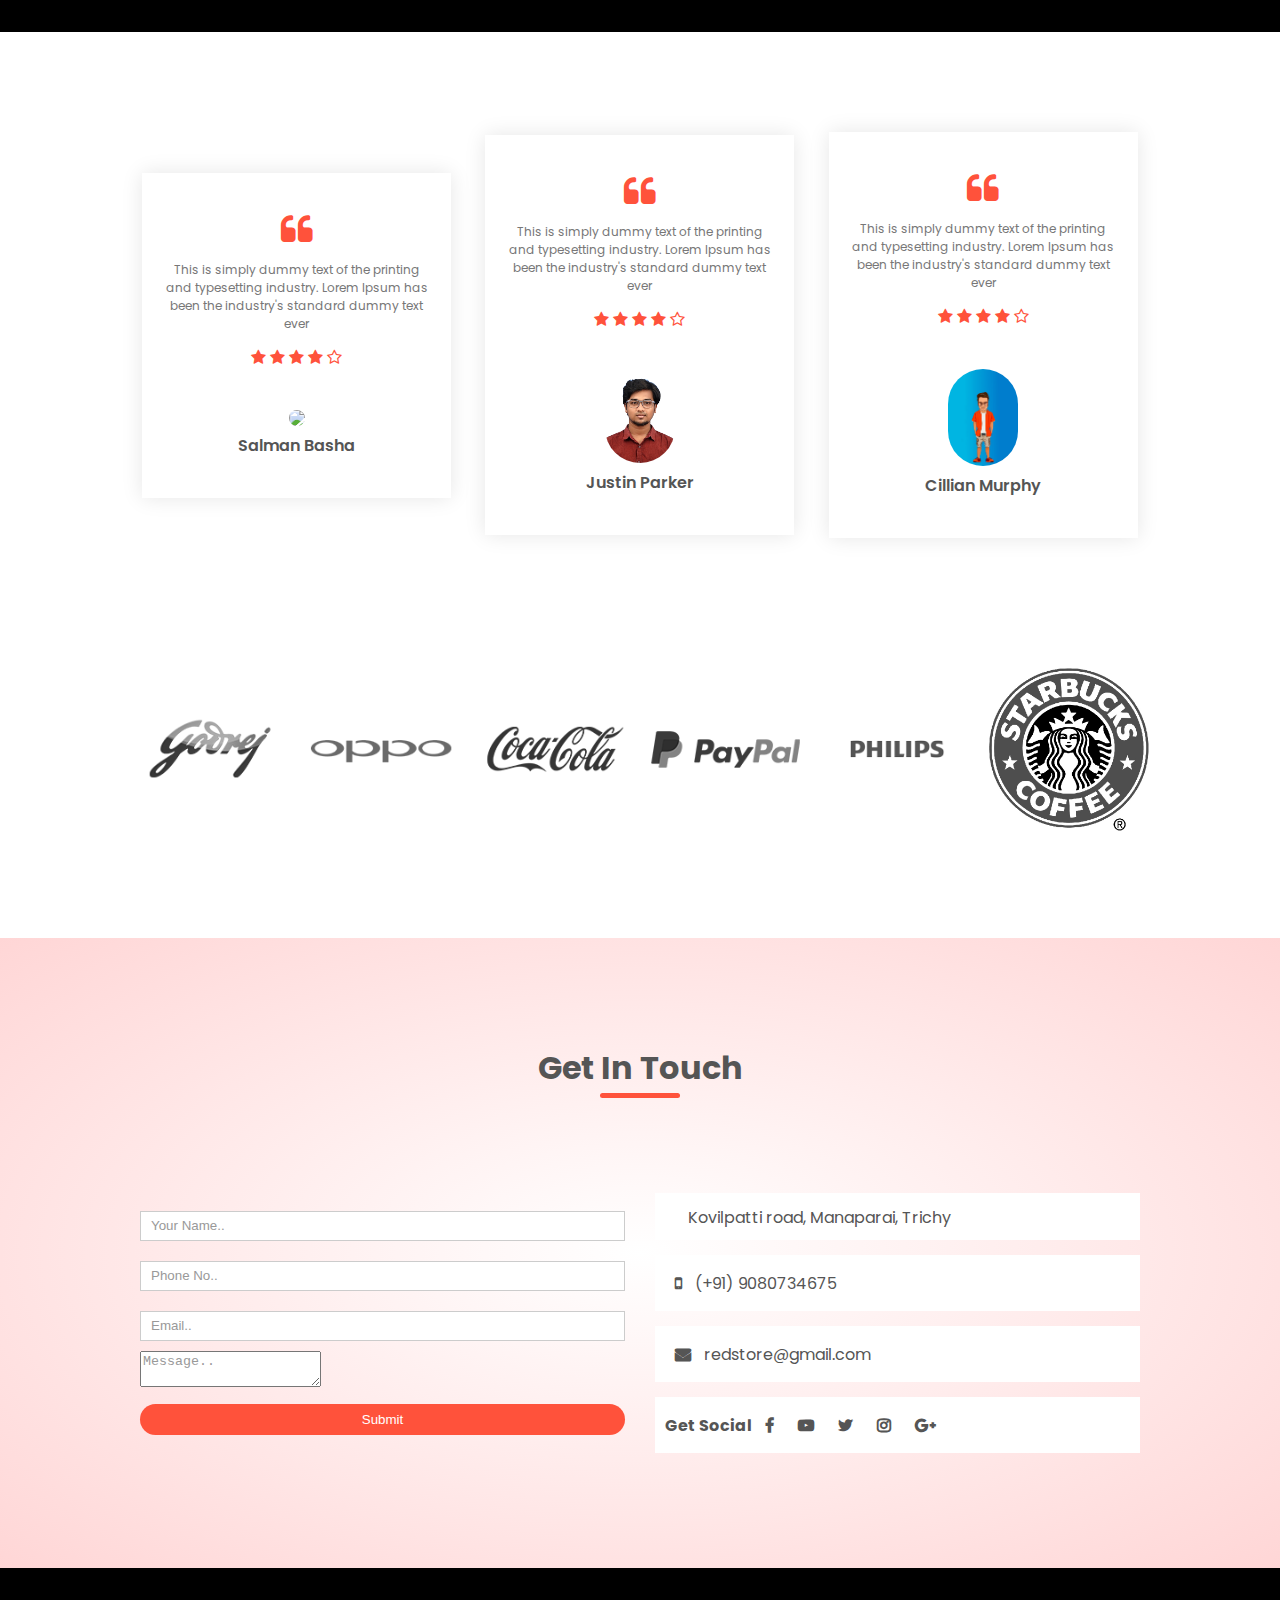
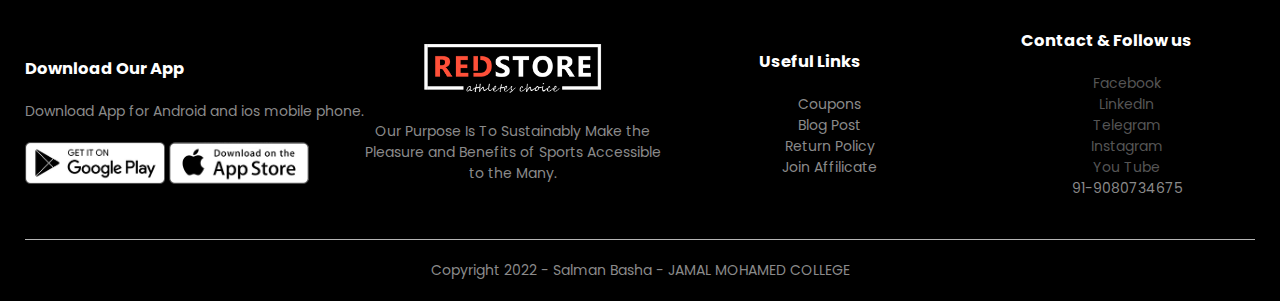
==== commit d0a2d57c: "Add files via upload" ====
--- a/Red_Store/index.html
+++ b/Red_Store/index.html
@@ -478,7 +478,7 @@
 	<div class="footer">
 		<div class="container">
 			<div class="row">
-				<div class="footer-col-1">
+				<div class="footer-col-13">
 					<h3>Download Our App</h3>
 					<p>Download App for Android and ios mobile phone.</p>
 					<div class="app-logo">
@@ -486,7 +486,7 @@
 						<img src="images/app-store.png">
 					</div>
 				</div>
-				<div class="footer-col-2">
+				<div class="footer-col-3">
 					<img src="images/logo-white.png">					
 					<p>Our Purpose Is To Sustainably Make the Pleasure and
 					Benefits of Sports Accessible to the Many.</p> 
@@ -500,7 +500,7 @@
 					<li>Join Affilicate</li>					
 					</ul>
 				</div>
-				<div class="footer-col-4">
+				<div class="footer-col-3">
 					<h3>Contact & Follow us</h3>
 					<ul>
 					<li><a href="https://Facebook.com">Facebook </a></li>
--- a/Red_Store/style.css
+++ b/Red_Store/style.css
@@ -403,23 +403,23 @@
 	color:#fff;
 	margin-bottom:20px;
 }
-.footer-col-1, .footer-col-2, .footer-col-3, .footer-col-4{
+.footer-col-3, .footer-col-3, .footer-col-3, .footer-col-3{
 	min-width: 250px;
 	margin-bottom:20px;	
 }
-.footer-col-1{
+.footer-col-3{
 	flex-basis: 30%;
 }
-.footer-col-2{
+.footer-col-3{
 	flex: 1;
 	text-align: center;
 }
-.footer-col-2 img{
+.footer-col-3 img{
 	width: 180px;
 	margin-bottom:20px;	
 
 }
-.footer-col-3 ,.footer-col-4 {
+.footer-col-3 ,.footer-col-3 {
 	flex-basis: 12%;
 	text-align: center;	
 }
